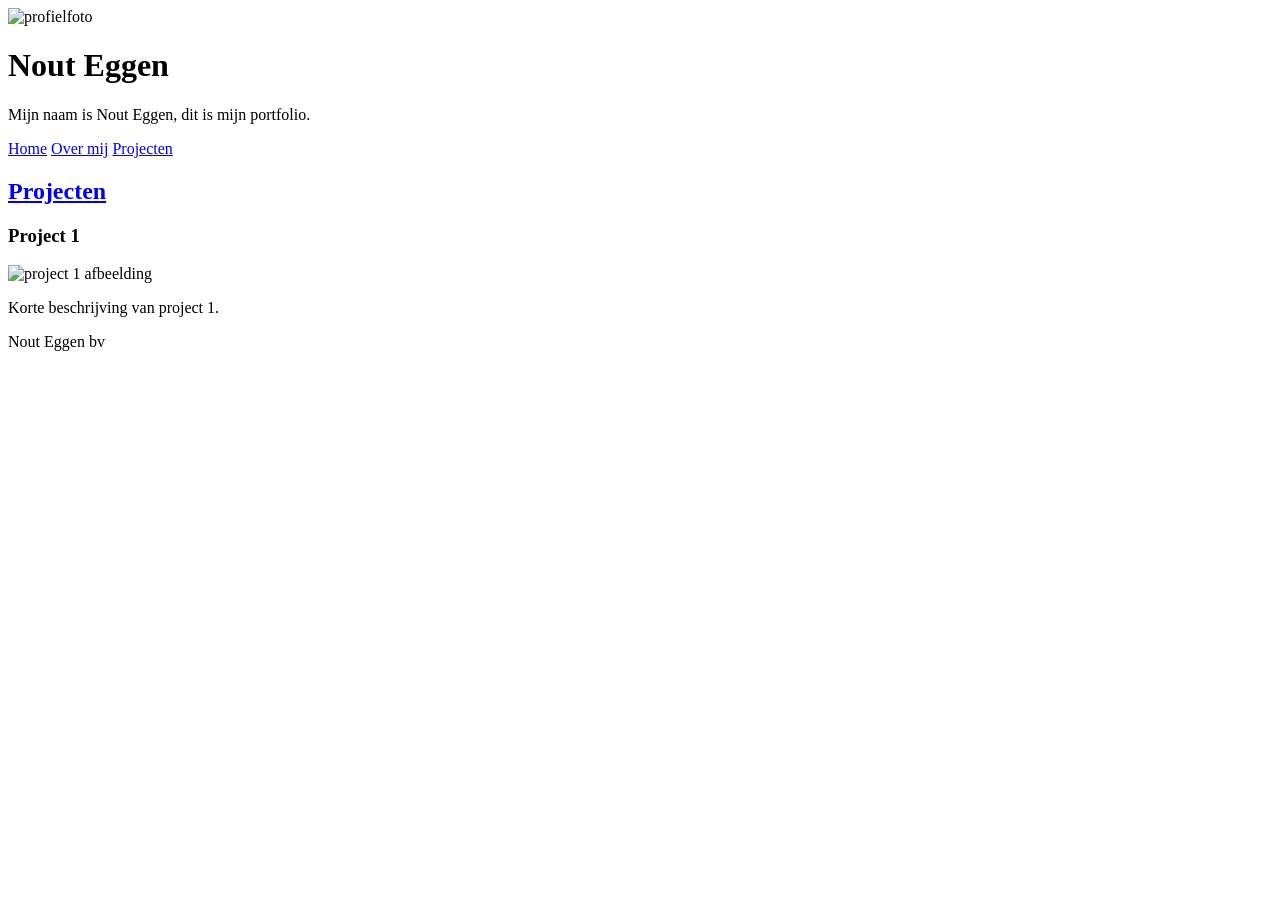
==== projects-1.html @ 945d3548 "portfolio" ====
<!DOCTYPE html>
<html lang="nl">
<head>
    <meta charset="UTF-8">
    <meta name="viewport" content="width=device-width, initial-scale=1.0">
    <title>portfolio</title>
    <link rel="stylesheet" href="../portfolio/css/style.css">
</head>
<body>


    <header>
        <img id="profielfoto" src="../portfolio/images/OIP.webp" alt="profielfoto" width="150" height="150">
        <h1>Nout Eggen</h1>
        <p>Mijn naam is <span class="highlight">Nout Eggen</span>, dit is mijn portfolio.</p>
        <nav>
            <a href="index.html">Home</a>
            <a href="about.html">Over mij</a>
                <a href="projects.html">Projecten</a>
        </nav>
    </header>

    <main>
        <section id="projecten" class="kaart">
            <h2><a href="projects.html">Projecten</a></h2>
            <div class="projectkaarten">
                <div class="projectkaart">
                    <h3>Project 1</h3>
                    <img src="../portfolio/images/R.jpg" alt="project 1 afbeelding" width="150" height="150">
                    <p>Korte beschrijving van project 1.</p>
                </div>
            </div>
        </section>
    </main>

    <footer>
        <p>Nout Eggen bv</p>
    </footer>

</body>
</html>
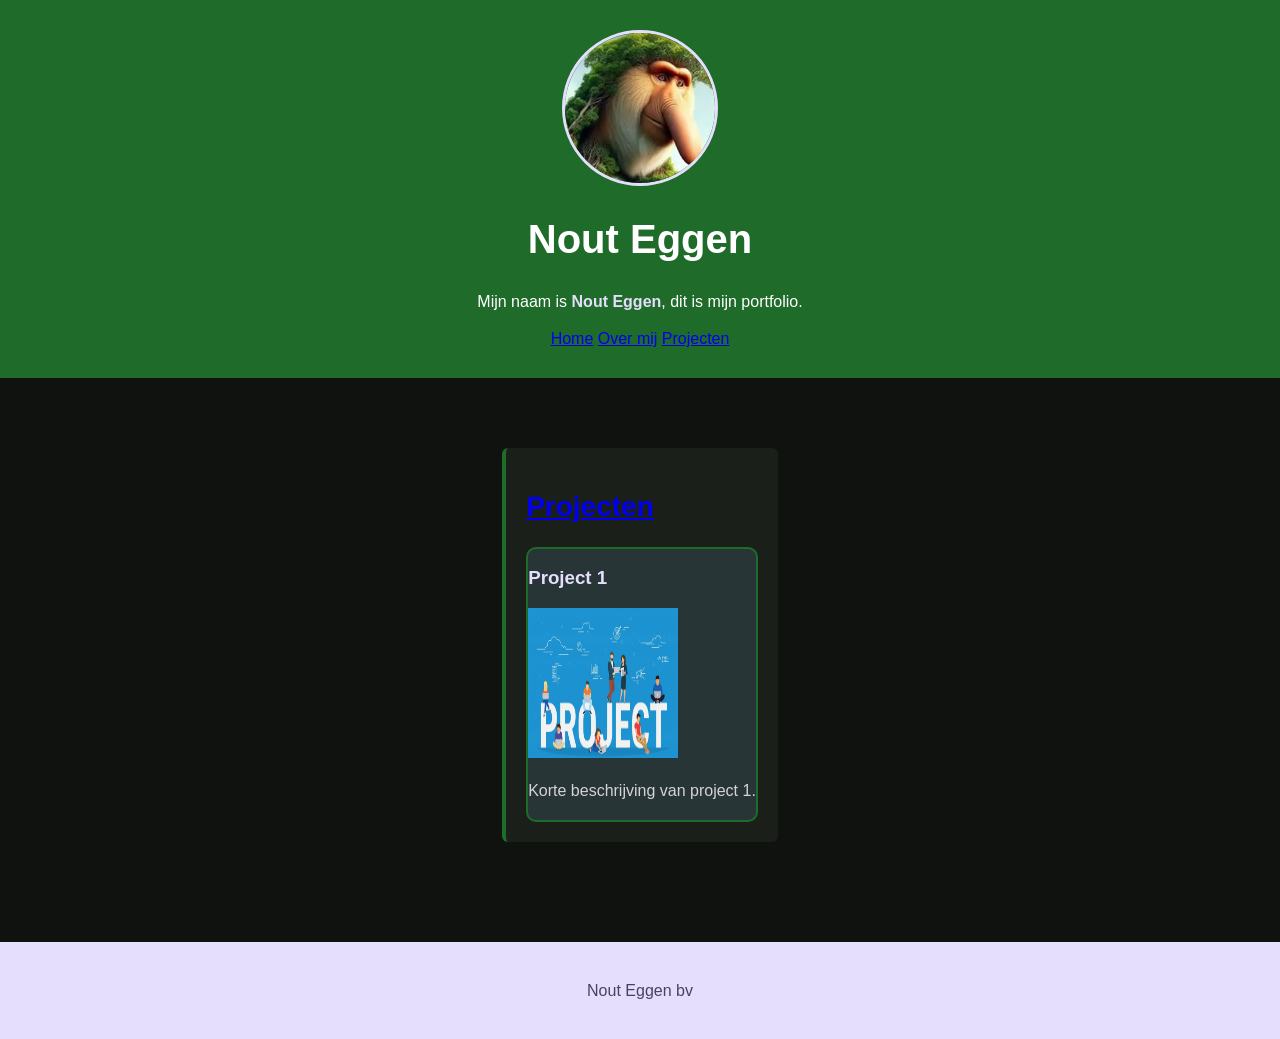
==== commit 4bb3aa87: "update" ====
--- a/projects-1.html
+++ b/projects-1.html
@@ -4,13 +4,13 @@
     <meta charset="UTF-8">
     <meta name="viewport" content="width=device-width, initial-scale=1.0">
     <title>portfolio</title>
-    <link rel="stylesheet" href="../portfolio/css/style.css">
+    <link rel="stylesheet" href="./css/style.css">
 </head>
 <body>
 
 
     <header>
-        <img id="profielfoto" src="../portfolio/images/OIP.webp" alt="profielfoto" width="150" height="150">
+        <img id="profielfoto" src="./images/OIP.webp" alt="profielfoto" width="150" height="150">
         <h1>Nout Eggen</h1>
         <p>Mijn naam is <span class="highlight">Nout Eggen</span>, dit is mijn portfolio.</p>
         <nav>
@@ -26,7 +26,7 @@
             <div class="projectkaarten">
                 <div class="projectkaart">
                     <h3>Project 1</h3>
-                    <img src="../portfolio/images/R.jpg" alt="project 1 afbeelding" width="150" height="150">
+                    <img src="./images/R.jpg" alt="project 1 afbeelding" width="150" height="150">
                     <p>Korte beschrijving van project 1.</p>
                 </div>
             </div>
--- a/css/style.css
+++ b/css/style.css
@@ -0,0 +1,96 @@
+@media (max-width: 768%) {
+  }
+
+.projectkaarten {
+  gap: 20px;
+  display: flex;
+  flex-direction: row-reverse;
+}
+
+.projectkaarten > * {
+  border: 2px solid #1f6b2a;
+  border-radius: 10px;
+  background-color: rgb(96 139 168 / 0.2);
+}
+
+@media (max-width: 600px) {
+  .projectkaarten {
+    flex-direction: column;
+  }
+}
+
+:root {
+  --primary-color: #1f6b2a;
+  --secondary-color: #e5defc;
+  --background-color: #0f120f;
+  --text-color: #d4d3d8;
+  --card-color: #1a1f1a;
+}
+
+body {
+  background-color: var(--background-color);
+  color: var(--text-color);
+  font-family: Arial, sans-serif;
+  font-size: 1rem;
+  margin: 0;
+  min-height: 100vh;
+  display: flex;
+  flex-direction: column;
+}
+
+header {
+  background-color: var(--primary-color);
+  color: #ffffff;
+  padding: 30px;
+  text-align: center;
+}
+
+h1 {
+  font-size: 2.5rem;
+}
+
+h2 {
+  color: #ffffff;
+  font-size: 1.75rem;
+}
+
+h3 {
+  color: var(--secondary-color);
+}
+
+main {
+  max-width: 800px;
+  margin: 40px auto;
+  padding: 30px;
+  flex: 1; 
+}
+
+p {
+  line-height: 1.6;
+}
+
+footer {
+  background-color: var(--secondary-color);
+  color: #4a4266;
+  text-align: center;
+  padding: 20px;
+}
+
+.highlight {
+  color: var(--secondary-color);
+  font-weight: bold;
+}
+
+.kaart {
+  background-color: var(--card-color);
+  border-left: 4px solid var(--primary-color);
+  border-radius: 6px;
+  padding: 20px;
+  margin-bottom: 30px;
+}
+
+#profielfoto {
+  border-radius: 50%;
+  border: 3px solid var(--secondary-color);
+  object-fit: cover;
+}
